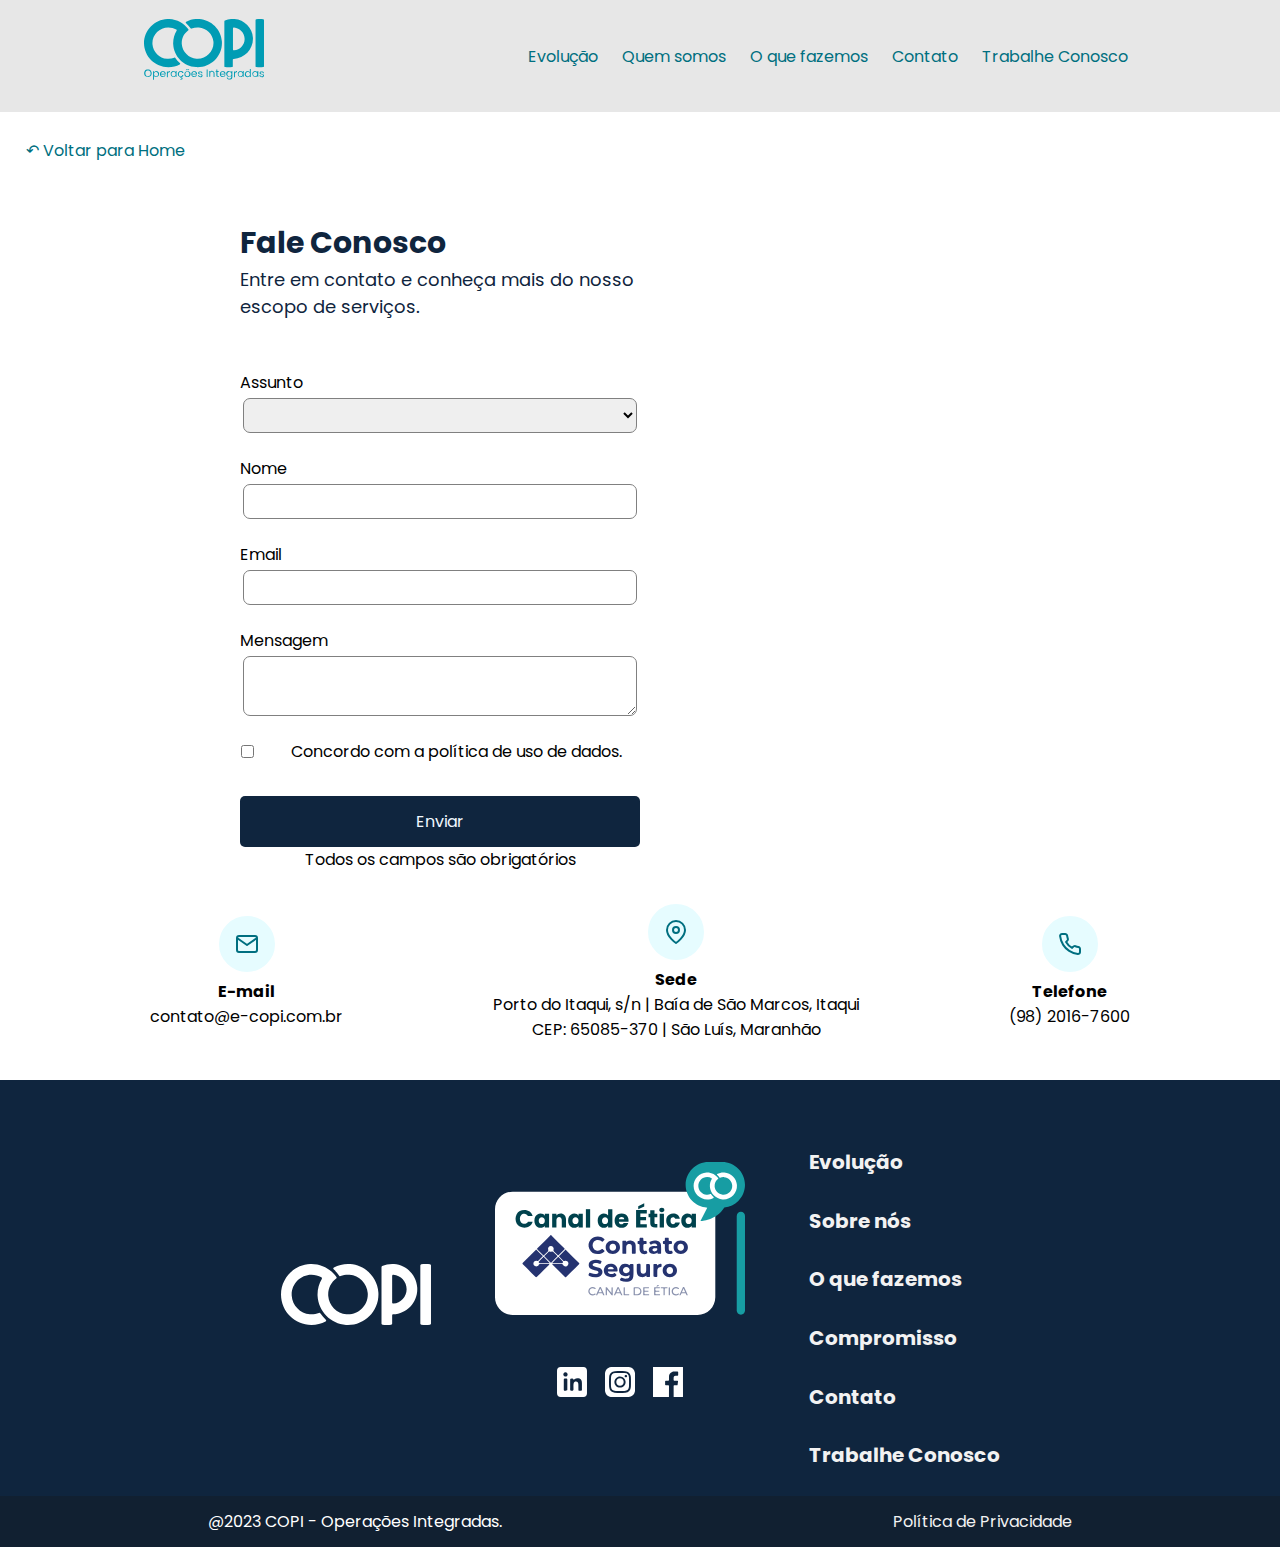
==== contato.html @ efcb6623 "primeiro commit" ====
<!DOCTYPE html>
<html lang="pt-BR">
<head>
    <meta charset="UTF-8">
    <meta name="viewport" content="width=device-width, initial-scale=1.0">
    <title>Copi Operações Integradas</title>
    <meta name="description" content="Garantimos a gestão do seu negócio, visando atender as necessidades e expectativas dos clientes e a eficiência dos seus processos, comprometendo-se em:">
    <link rel="stylesheet" type="text/css" href="css/style-contato.css"/>
</head>
<header id="header">
    <a id="logo"  href="/index.html" >
        <img src="/img/logotipo_copi_verde.svg" width="120px" alt="">
    </a>
    <nav id="nav">
      <button aria-label="Abrir Menu" id="btn-mobile" aria-haspopup="true" aria-controls="menu" aria-expanded="false">Menu
        <span id="hamburger"></span>
      </button>
      <ul id="menu" role="menu">
        <li><a href="/evolucao.html">Evolução</a></li>
        <li><a href="/somos.html">Quem somos</a></li>
        <li><a href="/fazemos.html">O que fazemos</a></li>
        
        <li><a href="/contato.html">Contato</a></li>
        <li><a href="/trabalhe-conosco.html">Trabalhe Conosco</a></li>
      </ul>
    </nav>
  </header>
  <script src="/js/mobile-navbar.js"></script>
<body>
    <div class="homeLink">
        <a href="/index.html">
            ↶ Voltar para Home 
        </a>
    </div>
<section id="form_map">
    <div id="carreira-e-oportunidades" class="contato__main">
        <h2 class="title">Fale Conosco</h2>
        <form action="https://copi-api.vercel.app/enviar" method="post" id="contato" class="contato_form form">
            <div class="header_description">
                <p>Entre em contato e conheça mais do nosso escopo de serviços.</p>
            </div>
            <div class="form_body">
                <div class="input">
                <label for="" class="input__label">Assunto</label>
                <select type="text" placeholder="" name="assunto" id="" class="input__field" aria-required="true" aria-invalid="false">
                    <option value=""></option>
                    <option value="1">Comercial</option>
                    <option value="2">Reclamações</option>
                    <option value="3">Sugestões</option>
                    <option value="4">Outro Assunto</option></select>
                </div>
    
                <div class="input">
                    <label for="" class="input__label">Nome</label>
                    <input type="text" placeholder="" name="nome" class="input__field" aria-required="true" aria-invalid="false">
                </div>
                
                <div class="input">
                    <label for="" class="input__label">Email</label>
                    <input type="email" placeholder="" name="email" class="input__field" aria-required="true" aria-invalid="false">
                </div> <div class="input">
    
                    <label for="" class="input__label">Mensagem</label>
                    <textarea placeholder="" name="mensagem" class="input__field" aria-required="true" aria-invalid="false"></textarea>
                </div>
            </div>
            <div class="checkbox-and-text-input">
                <input type="checkbox" >
                <label for="uso-de-dados" class="input">Concordo com a política de uso de dados.</label>
                
    
            </div>
    
            <div class="form_footer">
                <button type="submit" class="button button--secondary contato__action">
                <span>Enviar</span>
                 </button>
                        <span class="form__obs help-block form-error input__error">Todos os campos são obrigatórios</span>
            </div>



        </form>
    </div>

    <div class="map">
        <iframe src="https://www.google.com/maps/embed?pb=!1m18!1m12!1m3!1d206347.20957281374!2d-44.42411324120036!3d-2.6033125054264055!2m3!1f0!2f0!3f0!3m2!1i1024!2i768!4f13.1!3m3!1m2!1s0x7f687b67d68516d%3A0xd3127a2a2e1c246d!2sCOPI%20-%20Armaz%C3%A9m%20Porto!5e0!3m2!1spt-BR!2sbr!4v1674849632613!5m2!1spt-BR!2sbr" width="400" height="500" style="border:0;" allowfullscreen="" loading="lazy" referrerpolicy="no-referrer-when-downgrade"></iframe>
    </div>
    

</section>

<section class="pre-footer">
<div id="infos">
    <img src="/img/email.svg" alt="ícone de e-mail">
    <h1> E-mail </h1>
    <p>
    contato@e-copi.com.br
    </p>
</div>

<div id="infos">
    <img src="/img/location.svg" alt="ícone de e-mail">
    <h1> Sede </h1>
    <p>
        Porto do Itaqui, s/n | Baía de São Marcos, Itaqui <br>
CEP: 65085-370 | São Luís, Maranhão
    </p> 
</div>


<div id="infos">
        <img src="/img/phone.svg" alt="ícone de e-mail">
        <h1> Telefone </h1>
        <p>
            (98) 2016-7600
        </p>
</div>

</section>




</body>


<footer>
    <div class="mainFooter">
      <img class="displayWeb" src="/img/logotipo_copi_branco.svg" alt="Logotipo da Copi" width="150px">
        <div class="footerLeft">
          <img class="DisplayMobile"src="/img/logotipo_copi_branco.svg" alt="Logotipo da Copi" width="150px">

            

            <a href="https://contatoseguro.com.br/copi"><img src="/img/canal_de_etica.svg" width="250px" alt="Logotipo Canal de Ética"></a>

            <div class="logoSociais">
                <a href="https://br.linkedin.com/company/companhia-operadora-portuaria-do-itaqui"><img src="/img/socialMediaAsset 1.svg" alt="Linkedin" width="30" ></a>
                <a href="https://www.instagram.com/copiporto/"><img src="/img/socialMediaAsset 2.svg" alt="Instagram" width="30"></a>
                <a href="https://pt-br.facebook.com/copiporto/"><img src="/img/socialMediaAsset 4.svg" alt="Facebook" width="30"></a>
            </div>

            

        </div>

        <div class="footerRight">
                <ul class="nav-list-footer">
                    <li><a href="/evolucao.html">Evolução</a></li>
                  <li><a href="/somos.html">Sobre nós</a></li>
                  <li><a href="/fazemos.html">O que fazemos</a></li>
                  <li><a href="#">Compromisso</a></li>
                  <li><a href="#">Contato</a></li>
                  <li><a href="#">Trabalhe Conosco</a></li>
                </ul>
        </div>
    </div>
    <div class="infosMarca">
        <p>
            @2023 COPI - Operações Integradas.
        </p>
       
          <a class="PoliticaPrivacidade" href="/politica.html"> 
            <p> Política de Privacidade </p>
          </a>
            
        
    </div>

    
</footer>
</html>
---- css/style-contato.css ----
@import url('https://fonts.googleapis.com/css2?family=Poppins&display=swap');
*{
    margin: 0;
	padding: 0;
	border: 0;
	font-size: 100%;
  font-family: 'poppins', sans-serif;

}

#form_map{
    display: flex;
    flex-direction: row;
    justify-content: center;
    align-items: center;

}


.contato__main{
    max-width: 400px;
    padding: 2rem
}

.contato__main h2{
    max-width: 400px;
    color: #0F253E;
}

.contato__main h2{
    font-family: 'poppins', sans-serif;
    font-size: 30px;

}

.header_description{
    font-family: 'poppins';
    font-size:large;
    padding-bottom: 30px;
    color: #0F253E;
}

.input--assunto-input--select{
    font-family: 'poppins';
    display: flex;
    flex-direction: column;
    
}
.input__field{
    font-family: 'poppins';
    padding: 4px;
    margin: 3px;
    
    border-radius: 7px;
    border: solid;
    border-width: 1px;
    border-color: gray

}

.input{
    display: flex;
    flex-direction: column;
    font-family: 'poppins';
    padding-top: 20px

}

.checkbox-and-text-input{
display: flex;
flex-direction: row;
justify-content: center;
align-items: center;
position: relative;
padding-bottom: 2rem;
padding-left: 2rem;
}

.checkbox-and-text-input input{
    position: absolute;
    bottom: 38px;
    left: 1px;
    
    }


    .form_footer{
        font-family: 'poppins', sans-serif;
        display: flex;
        flex-direction: column;
        align-items: center;
    }

.form_footer button{
    background-color: #0F253E;
    color: aliceblue;
    padding: 0.8rem;
    border-radius: 5px;
    width: 100%;
    
}

.form_footer button :hover{
    background-color: #234f81;
    color: aliceblue;
    padding: 0.8rem;
    border-radius: 5px;
    width: 100%;
    
}

.pre-footer{
    display: flex;
    align-items: center;
    justify-content: center;
    justify-content: space-evenly;
}


#infos{
    font-family: 'poppins';
   justify-content: center;
   align-items: flex-start;
   text-align: center;
   
}


#infos h1 p {
    padding: 1rem;
}


.vaga{
    display: flex;
    justify-content: center;
    align-items: center;
    margin-top: 5rem;

}

.text-vaga{
    width: 30%;
    font-family: 'poppins', sans-serif;
    padding-left: 5rem;
}

.text-vaga h1{
    font-size: 25px;
    color: #0F253E;

}

.text-vaga button{
padding: 1rem;
margin-top: 10px;
border-radius: 1rem;

}


#header {
    display: flex;
    height: 5rem;
    padding: 1rem;
    display: flex;
    justify-content: space-around;
    align-items: center;
  
    background: #e7e7e7;
  }
  
  #menu {
    display: flex;
    list-style: none;
    gap: 0.5rem;
  }
  
  #menu a {
    display: block;
    padding: 0.5rem;
  }
  
  #btn-mobile {
    display: none;
  }
  
  @media (max-width: 600px) {
    #menu {
      display: block;
      position: absolute;
      width: 100%;
      top: 70px;
      right: 0px;
      background: #e7e7e7;
      transition: 0.6s;
      z-index: 1000;
      height: 0px;
      visibility: hidden;
      overflow-y: hidden;
    }
    #nav.active #menu {
      height: calc(100vh - 70px);
      visibility: visible;
      overflow-y: auto;
    }
    #menu a {
      padding: 1rem 0;
      margin: 0 1rem;
      border-bottom: 2px solid #006F80;
    }
    #btn-mobile {
      display: flex;
      padding: 0.5rem 1rem;
      font-size: 1rem;
      border: none;
      background: none;
      cursor: pointer;
      gap: 0.5rem;
    }
    #hamburger {
      border-top: 2px solid;
      width: 20px;
    }
    #hamburger::after,
    #hamburger::before {
      content: '';
      display: block;
      width: 20px;
      height: 2px;
      background: currentColor;
      margin-top: 5px;
      transition: 0.3s;
      position: relative;
    }
    #nav.active #hamburger {
      border-top-color: transparent;
    }
    #nav.active #hamburger::before {
      transform: rotate(135deg);
    }
    #nav.active #hamburger::after {
      transform: rotate(-135deg);
      top: -7px;
    }

    #nav button{
        color: #0F253E;
    }
  }

  
a{
    font-family: 'poppins', sans-serif;
    list-style: none;
   text-decoration: none;
   color: #006F80;
}



@media (max-width: 999px){
#form_map{
  flex-direction: column;
}
.pre-footer{
  flex-direction: column;
}
}

.homeLink{
    
  padding: 2%;
}


footer{
  background-color: #0F253E;
  display: flex;
  flex-direction: column;
  
  justify-content: center;
  padding-top: 3%;
  margin-top: 3%;
  
}

.infosMarca{
  display: flex;
  justify-content:space-around;
  color: #ffffff;
  font-family: 'poppins', sans-serif;
  background:#112031; 
  padding: 1%;
}

.mainFooter{
  display: flex;
 
  align-items: center;
  justify-content: center;
  gap: 5%;
  padding-bottom: 2%;
}

.footerLeft{
  display: flex;
  flex-direction: column;
  align-items: center;
}

.logoSociais{
  padding-top: 20px;
  padding-bottom: 20px;
  display: flex;
  align-items: center;
  justify-content: center;
  gap: 20%;
}

.logoSociais img{
  padding-right: 30%;
}


.footerLeft img{
  padding-bottom: 10%;
}

.nav-list-footer li{
  font-family: 'poppins', sans-serif;
  font-weight: bolder;
  font-size: 20px;
  padding-top: 15%;
  list-style: none;
  
  
}



.nav-list-footer a{
  color: #f2f2f2;
}

.infosMarca a{
  color: #f2f2f2;
}


.DisplayMobile{
  display: none;
}


@media (max-width: 690px){
.DisplayMobile{
  display:block ;
}
.displayWeb{
  display: none;
}
}


@media (max-width: 500px){

  .mainFooter{
  flex-direction: column;
  padding-top: 5%;
}


.infosMarca{
  flex-direction: column;
  padding-top: 10%;
}
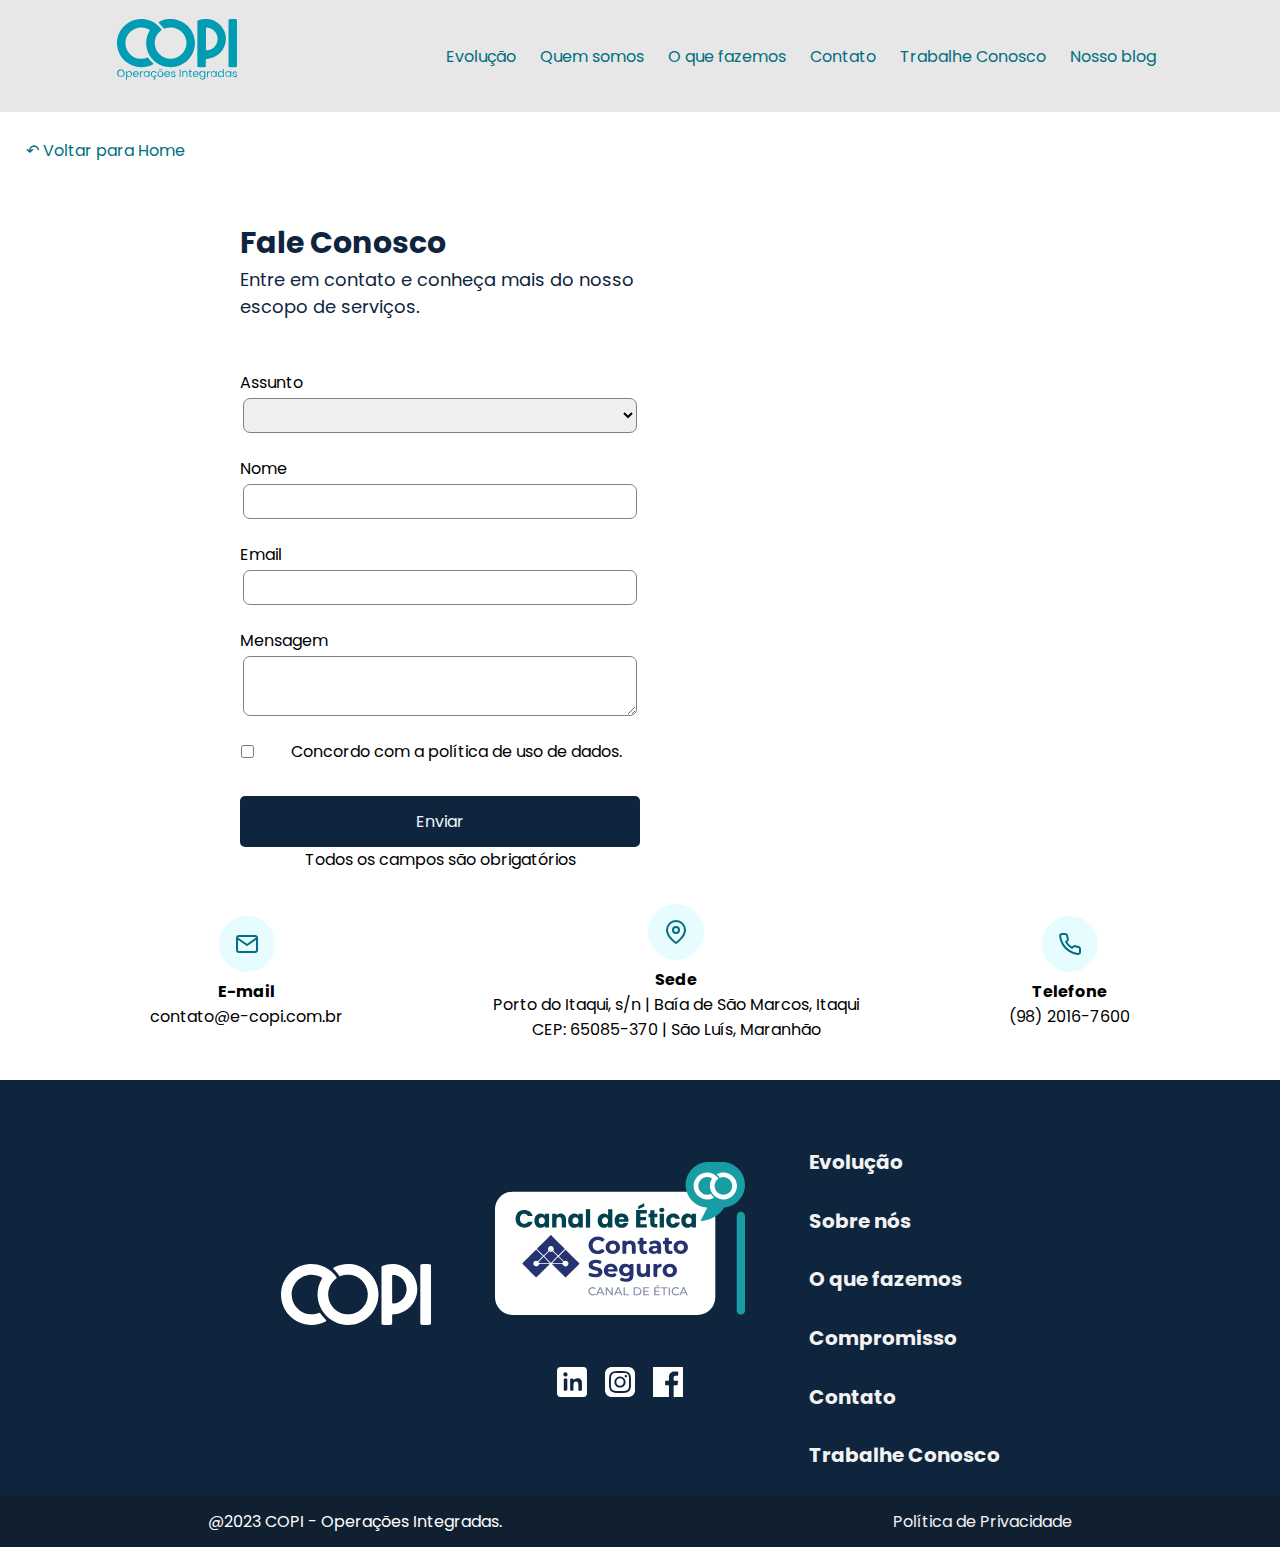
==== commit 1b36f8e5: "ajuste header" ====
--- a/contato.html
+++ b/contato.html
@@ -22,6 +22,7 @@
         
         <li><a href="/contato.html">Contato</a></li>
         <li><a href="/trabalhe-conosco.html">Trabalhe Conosco</a></li>
+        <li><a href="/edicoes.html">Nosso blog</a></li>
       </ul>
     </nav>
   </header>
